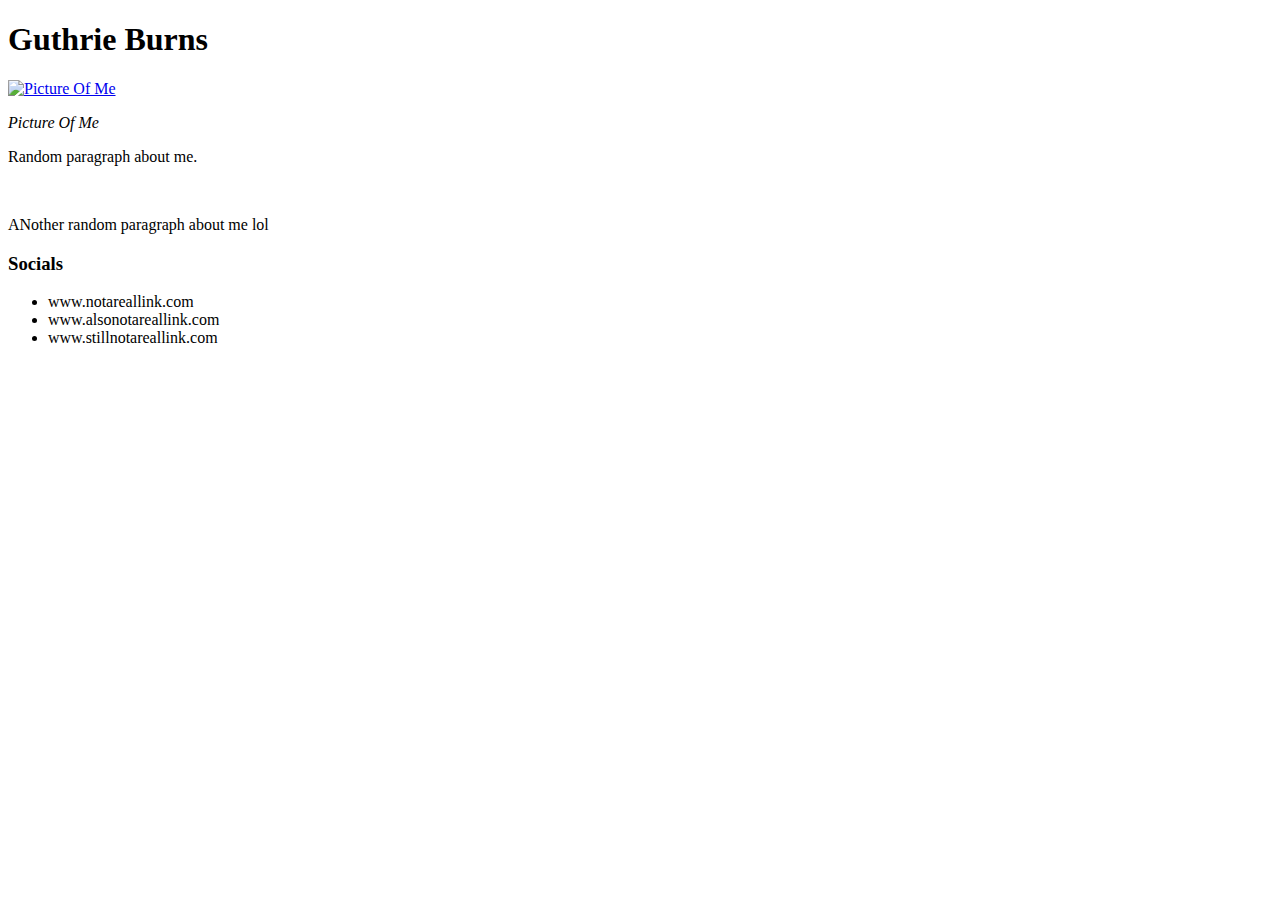
==== index.html @ f1d0ff4c "new web" ====
<!DOCTYPE html>
<html lang="en">


    <head>
        <meta charset="UTF-8">
        <title>Guthrie Burns</title>
    </head>

    <body>
        <section>
                <h1>Guthrie Burns</h1>
                <article>
                        <a target="_blank" href="assets/images/palceholder.png">
                          <img src="assets/images/placeholder.png" alt="Picture Of Me">
                        </a>
                        <p>
                          <em>Picture Of Me</em>
                        </p>
                      </article>
                <p>
                    Random paragraph about me.
                </p>
                <br>
                <p>
                    ANother random paragraph about me lol
                </p>
                <h3>Socials</h3>
                <ul>
                  <li>www.notareallink.com</li>
                  <li>www.alsonotareallink.com</li>
                  <li>www.stillnotareallink.com</li>
                <!-- The ol ending tag was missing the backslash -->
                </ul>
              

        </section>
    </body>
</html>
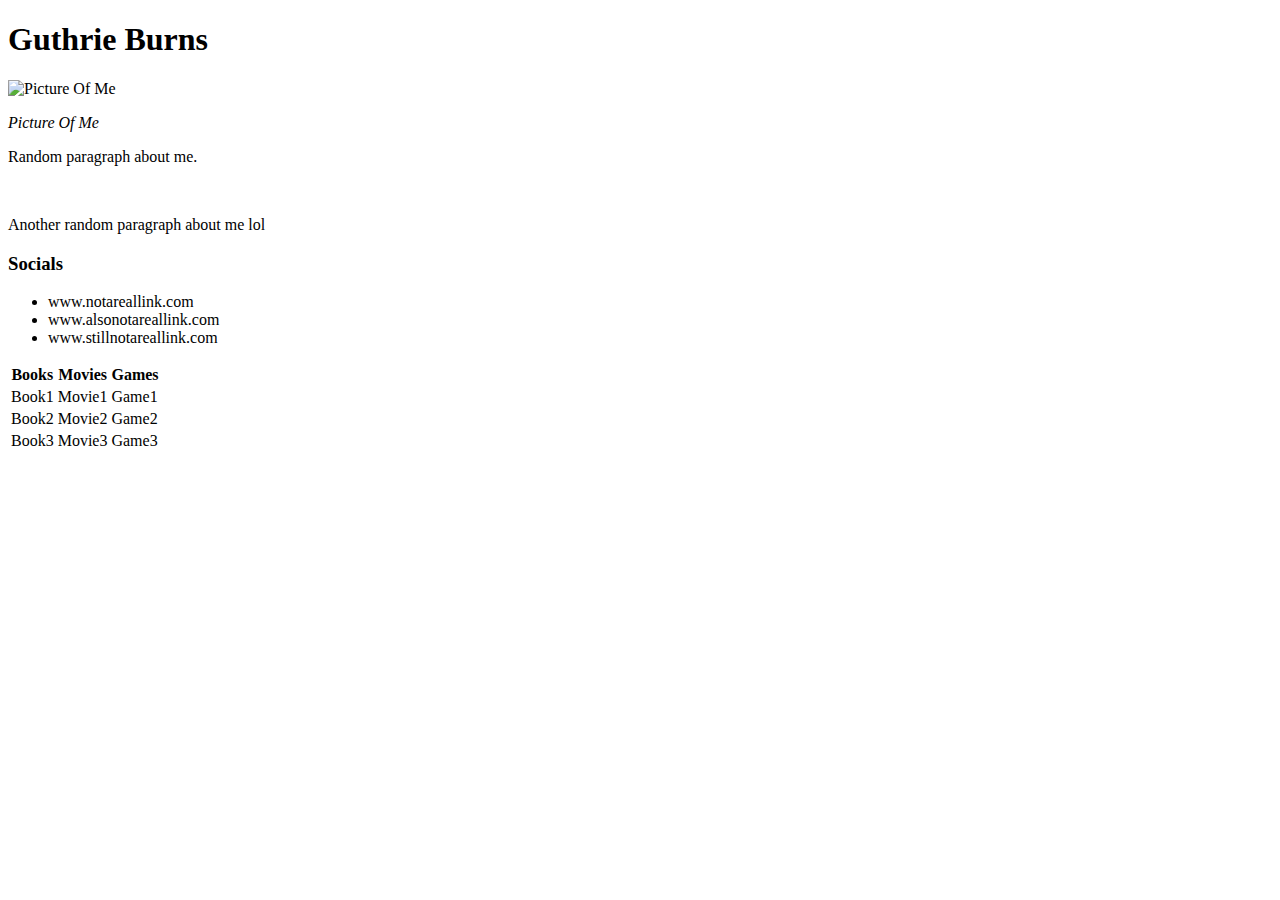
==== commit 63dc67d4: "new" ====
--- a/index.html
+++ b/index.html
@@ -2,38 +2,56 @@
 <html lang="en">
 
 
-    <head>
-        <meta charset="UTF-8">
-        <title>Guthrie Burns</title>
-    </head>
 
-    <body>
-        <section>
-                <h1>Guthrie Burns</h1>
-                <article>
-                        <a target="_blank" href="assets/images/palceholder.png">
-                          <img src="assets/images/placeholder.png" alt="Picture Of Me">
-                        </a>
-                        <p>
-                          <em>Picture Of Me</em>
-                        </p>
-                      </article>
-                <p>
-                    Random paragraph about me.
-                </p>
-                <br>
-                <p>
-                    ANother random paragraph about me lol
-                </p>
-                <h3>Socials</h3>
-                <ul>
-                  <li>www.notareallink.com</li>
-                  <li>www.alsonotareallink.com</li>
-                  <li>www.stillnotareallink.com</li>
+  <head>
+    <meta charset="UTF-8">
+    <title>Guthrie Burns</title>
+  </head>
+
+  <body>
+    <section>
+      <h1>Guthrie Burns</h1>
+        <article>
+          <img src="https://placehold.it/200x200" alt="Picture Of Me"></a>
+            <p>
+              <em>Picture Of Me</em>
+            </p>
+        </article>
+          <p>
+            Random paragraph about me.
+          </p><br>
+          <p>
+            Another random paragraph about me lol
+          </p>
+          <h3>Socials</h3>
+            <ul>
+              <li>www.notareallink.com</li>
+              <li>www.alsonotareallink.com</li>
+              <li>www.stillnotareallink.com</li>
                 <!-- The ol ending tag was missing the backslash -->
-                </ul>
-              
-
-        </section>
-    </body>
+            </ul>
+            <table>
+              <tr>
+                <th>Books</th>
+                <th>Movies</th>
+                <th>Games</th>
+              </tr>
+              <tr>
+                <td>Book1</td>
+                <td>Movie1</td>
+                <td>Game1</td>
+              </tr>
+              <tr>
+                <td>Book2</td>
+                <td>Movie2</td>
+                <td>Game2</td>
+              </tr>
+              <tr>
+                <td>Book3</td>
+                <td>Movie3</td>
+                <td>Game3</td>
+              </tr>
+            </table>
+          </section>
+  </body>
 </html>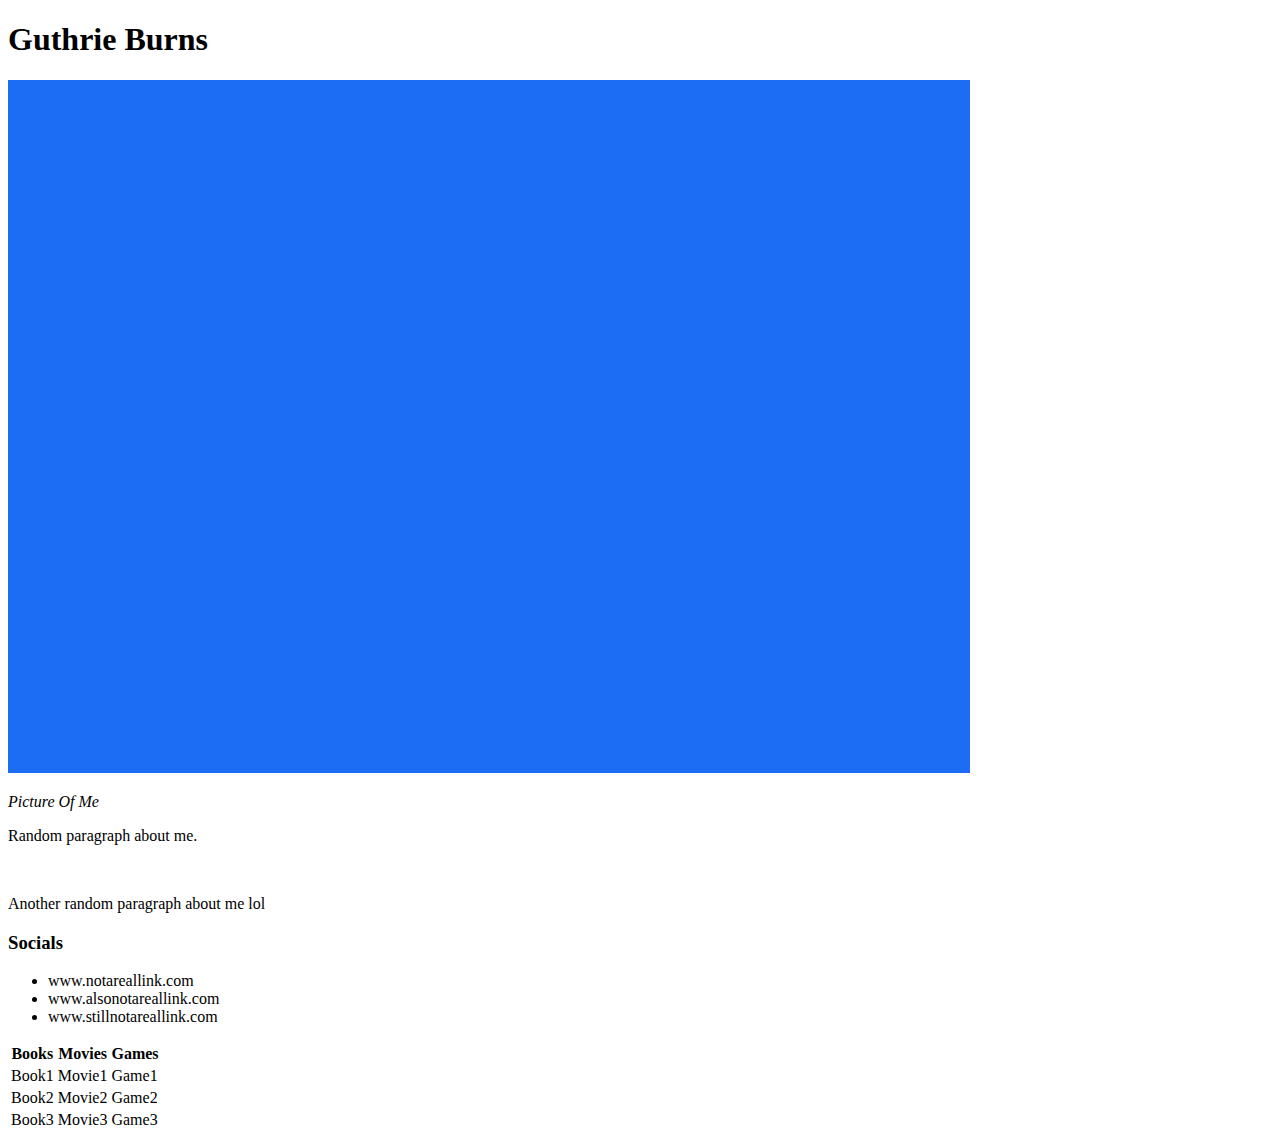
==== commit 8b534b7f: "pic" ====
--- a/index.html
+++ b/index.html
@@ -12,7 +12,7 @@
     <section>
       <h1>Guthrie Burns</h1>
         <article>
-          <img src="https://placehold.it/200x200" alt="Picture Of Me"></a>
+          <img src="image.png" alt="Picture Of Me"></a>
             <p>
               <em>Picture Of Me</em>
             </p>
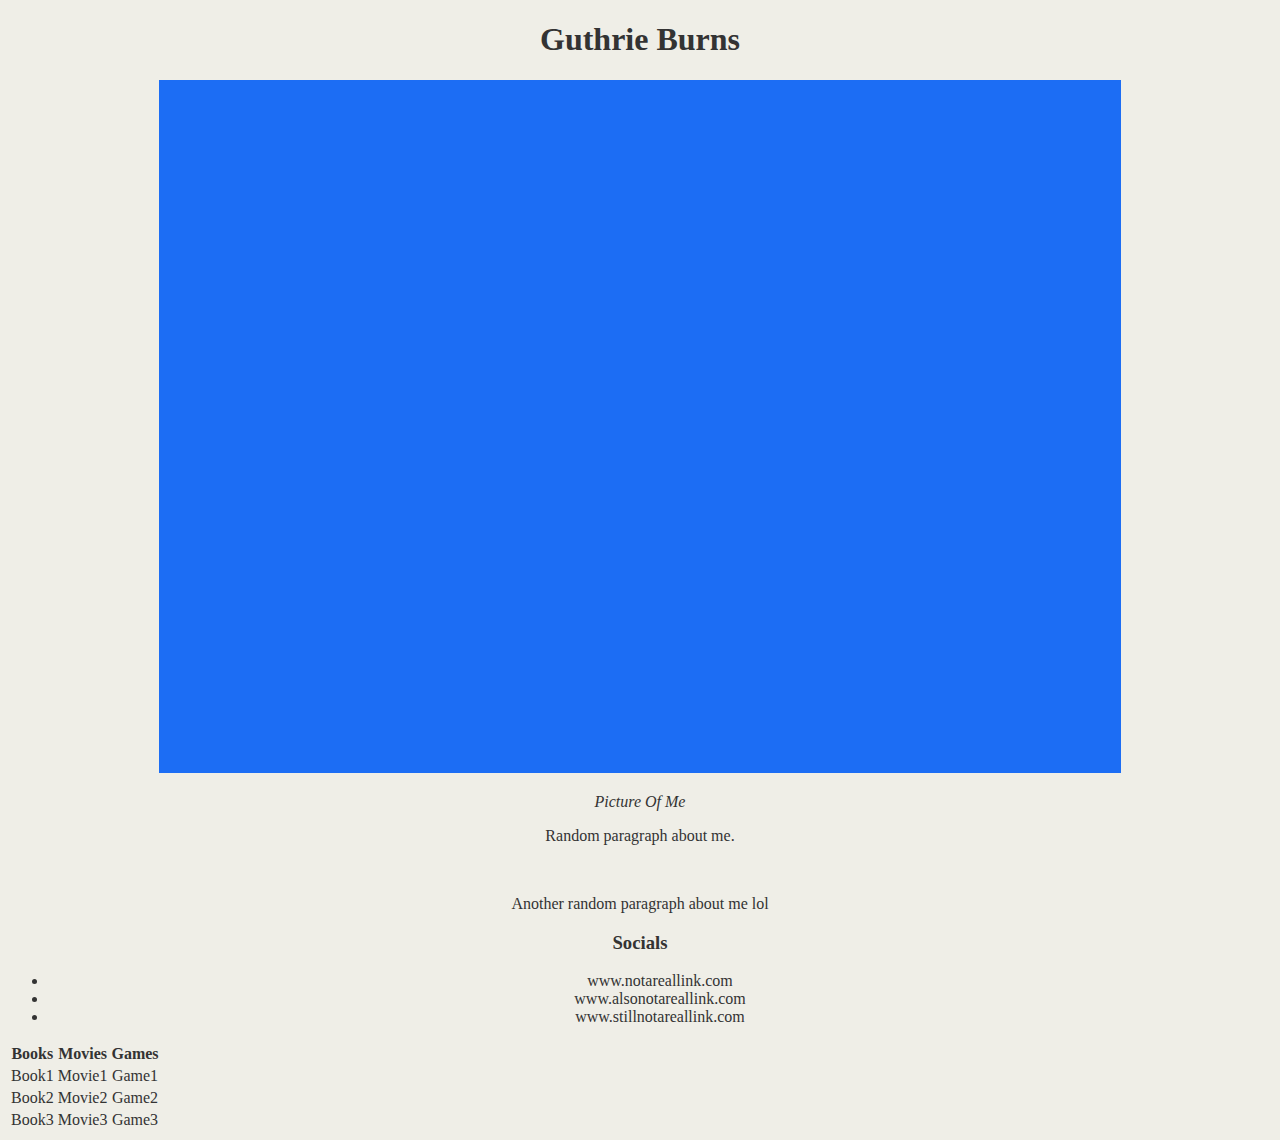
==== commit 888ec83d: "new1" ====
--- a/index.html
+++ b/index.html
@@ -4,12 +4,13 @@
 
 
   <head>
+    <link rel='stylesheet' type='text/css' href='style.css'/>
     <meta charset="UTF-8">
     <title>Guthrie Burns</title>
   </head>
 
   <body>
-    <section>
+    <section id="main-bio">
       <h1>Guthrie Burns</h1>
         <article>
           <img src="image.png" alt="Picture Of Me"></a>
--- a/style.css
+++ b/style.css
@@ -0,0 +1,6 @@
+body {
+    background-color:#efeee7;
+    font-family: 'Times New Roman', Times, serif;
+    color: #333333;
+    text-align: center;
+}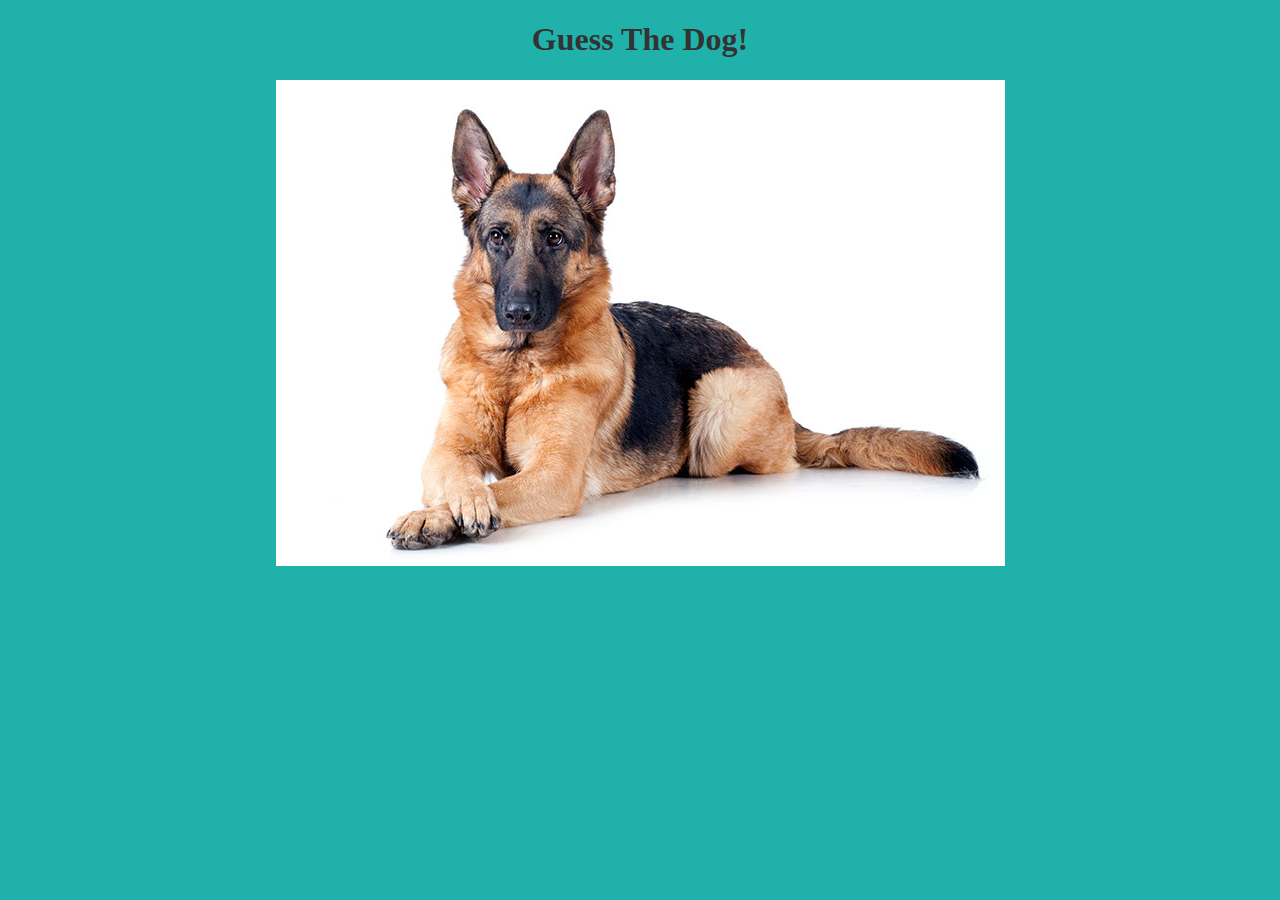
==== commit 7aa3a335: "dog" ====
--- a/index.html
+++ b/index.html
@@ -1,4 +1,6 @@
+
 <!DOCTYPE html>
+
 <html lang="en">
 
 
@@ -6,53 +8,42 @@
   <head>
     <link rel='stylesheet' type='text/css' href='style.css'/>
     <meta charset="UTF-8">
-    <title>Guthrie Burns</title>
+    <title>Dog Quiz</title>
   </head>
 
   <body>
-    <section id="main-bio">
-      <h1>Guthrie Burns</h1>
-        <article>
-          <img src="image.png" alt="Picture Of Me"></a>
-            <p>
-              <em>Picture Of Me</em>
-            </p>
-        </article>
-          <p>
-            Random paragraph about me.
-          </p><br>
-          <p>
-            Another random paragraph about me lol
-          </p>
-          <h3>Socials</h3>
-            <ul>
-              <li>www.notareallink.com</li>
-              <li>www.alsonotareallink.com</li>
-              <li>www.stillnotareallink.com</li>
-                <!-- The ol ending tag was missing the backslash -->
-            </ul>
-            <table>
-              <tr>
-                <th>Books</th>
-                <th>Movies</th>
-                <th>Games</th>
-              </tr>
-              <tr>
-                <td>Book1</td>
-                <td>Movie1</td>
-                <td>Game1</td>
-              </tr>
-              <tr>
-                <td>Book2</td>
-                <td>Movie2</td>
-                <td>Game2</td>
-              </tr>
-              <tr>
-                <td>Book3</td>
-                <td>Movie3</td>
-                <td>Game3</td>
-              </tr>
-            </table>
-          </section>
+      <h1>Guess The Dog!</h1>
+      <script type="text/javascript">
+  
+        var imlocation = "images/";
+        var currentdate = 0;
+        var image_number = 0;
+        function ImageArray (n) {
+          this.length = n;
+          for (var i =1; i <= n; i++) {
+            this[i] = ' '
+          }
+        }
+        image = new ImageArray(9)
+        image[0] = 'bea.png'
+        image[1] = 'gr.png'
+        image[2] = 'lab.png'
+        image[3] = 'gs.png'
+        image[4] = 'chi.png'
+        image[5] = 'dasch.png'
+        image[6] = 'husk.png'
+        image[7] = 'pug.png'
+        image[8] = 'pom.png'
+        var rand = 60/image.length
+        function randomimage() {
+          currentdate = new Date()
+          image_number = currentdate.getSeconds()
+          image_number = Math.floor(image_number/rand)
+          return(image[image_number])
+        }
+        document.write("<img src='" + imlocation + randomimage()+ "'>");
+       
+       </script>
+       <p></p>
   </body>
 </html>--- a/style.css
+++ b/style.css
@@ -1,6 +1,17 @@
 body {
-    background-color:#efeee7;
+    background-color:lightseagreen;
     font-family: 'Times New Roman', Times, serif;
     color: #333333;
     text-align: center;
+
+
+}
+
+ul {
+    width:300px;
+    margin:0 auto;
+}
+
+table {
+    margin: 50px;
 }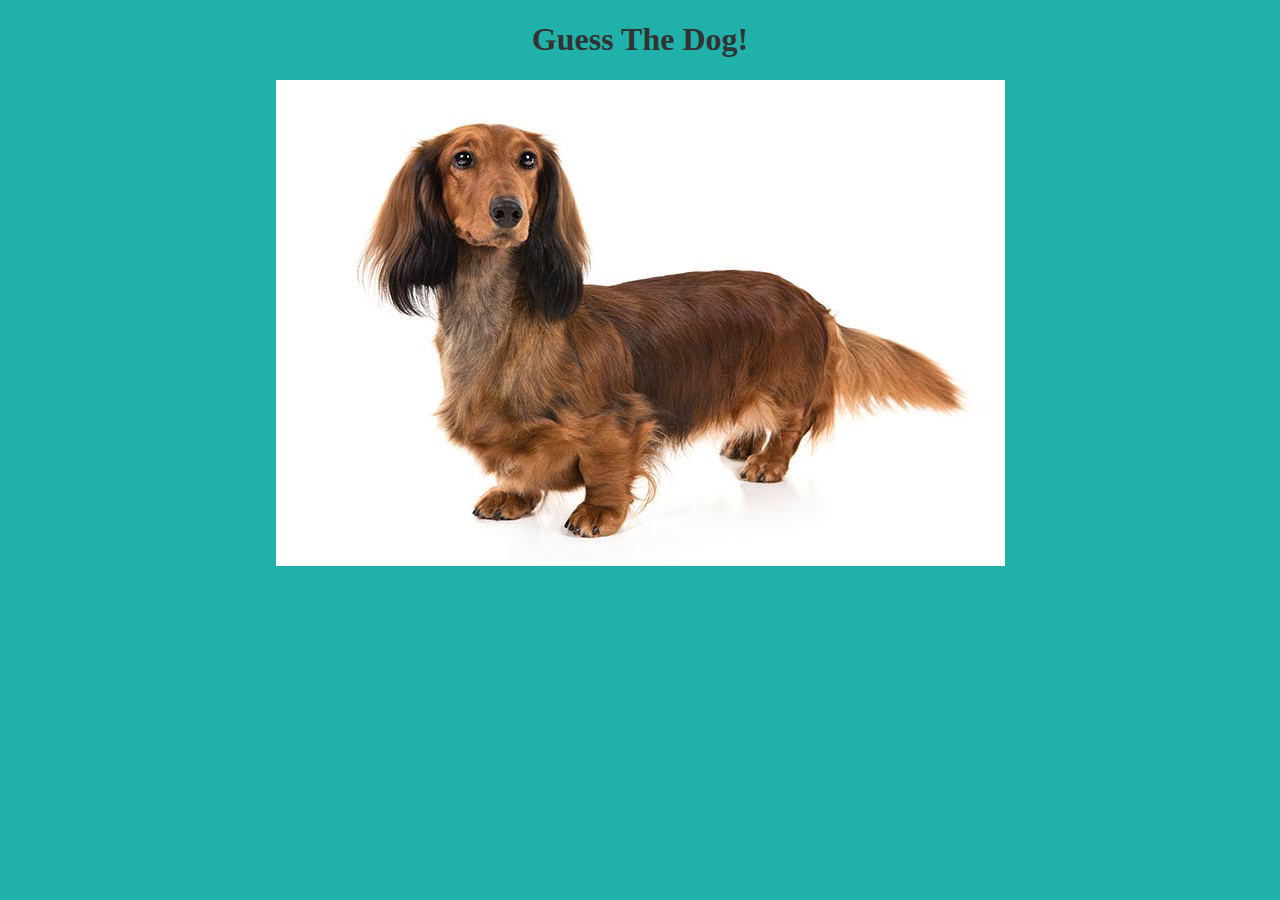
==== commit 2715a2d6: "new dogs" ====
--- a/index.html
+++ b/index.html
@@ -24,7 +24,7 @@
             this[i] = ' '
           }
         }
-        image = new ImageArray(9)
+        image = new ImageArray(13)
         image[0] = 'bea.png'
         image[1] = 'gr.png'
         image[2] = 'lab.png'
@@ -34,6 +34,10 @@
         image[6] = 'husk.png'
         image[7] = 'pug.png'
         image[8] = 'pom.png'
+        image[9] = 'sb.png'
+        image[10] = 'shib.png'
+        image[11] = 'chow.png'
+        image[12] = 'shih.png'
         var rand = 60/image.length
         function randomimage() {
           currentdate = new Date()
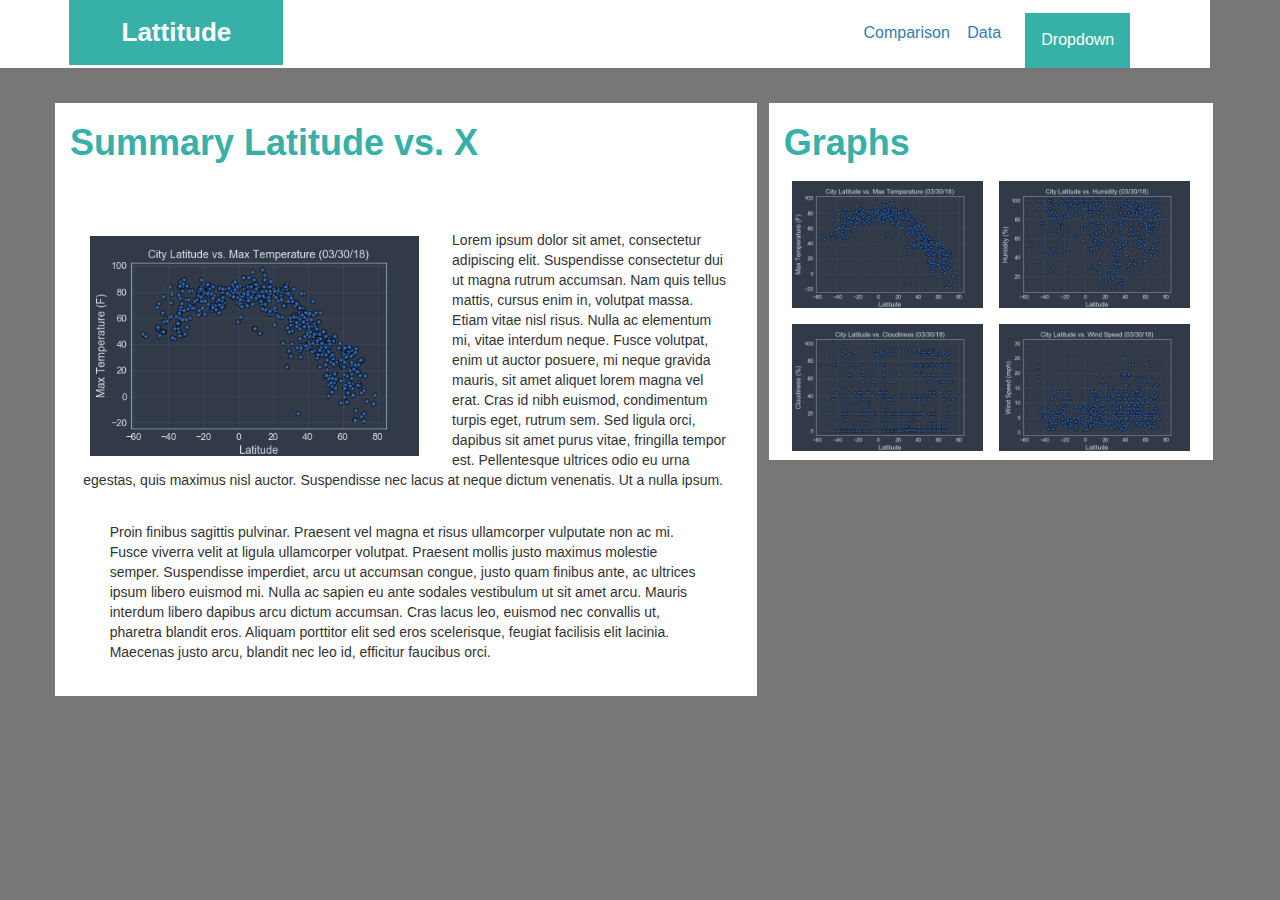
==== commit 985c936d: "homework" ====
--- a/index.html
+++ b/index.html
@@ -1,53 +1,89 @@
+<!DOCTYPE html>
+<html lang="en">
+<head>
+  <meta charset="UTF-8">
+  <title>Site</title>
+  
+  <link rel="stylesheet" href="https://cdnjs.cloudflare.com/ajax/libs/twitter-bootstrap/3.3.7/css/bootstrap.min.css" />
+  <link rel="stylesheet" href="style.css">
+</head>
 
-<!DOCTYPE html>
+<body class="main">
+<div class="container">
+    <div class="header">
+            <div class="row">
+                    <div class="col-xs-12 col-sm-12 col-md-2 col-lg-2 latitude">
+                            <h1 class ="lat_text">Lattitude</a></h1>
+                    </div>
+        
+                    <div class="col-xs-hidden col-sm-7 col-md-7 col-lg-7">
+                            
+        
+                    </div>                
+        
+                    <div class="col-xs-12 col-sm-12 col-md-3 col-lg-3 buttons">
+                        <div class="dropdown">
+                                <button class="dropbtn">Dropdown</button>
+                                <div class="dropdown-content">
+                                  <a href="temp.html">Temperature</a>
+                                  <a href="humidity.html">Humidity</a>
+                                  <a href="cloud.html">Cloudiness</a>
+                                  <a href="wind.html">Wind Speed</a>
+                                </div>
+                              </div>
 
-<html lang="en">
+                        
+                        <p class="comparison"><a href="comp.html" role="button">Comparison</a></p>
+                        <p class="data"><a href="data.html" role="button">Data</a></p>
+                    </div>
+                
+                
+        
+                        
+                </div>
+
+    </div>
+
+    <div class="second_row">
+
+        <div class="row">
+                <div class="col-xs-12 col-sm-12  col-md-8 col-lg-8 main_box">
+                        <h1 class="sechead">Summary Latitude vs. X</h1>
+                        <div class="main_box_content">
+                            <img class= "temperature" src="Resources/Fig1.png" alt="Temperetire_pic">
+                            <p class="para1"> Lorem ipsum dolor sit amet, consectetur adipiscing elit. Suspendisse consectetur dui ut magna rutrum accumsan. Nam quis tellus mattis, cursus enim in, volutpat massa. Etiam vitae nisl risus. Nulla ac elementum mi, vitae interdum neque. Fusce volutpat, enim ut auctor posuere, mi neque gravida mauris, sit amet aliquet lorem magna vel erat. Cras id nibh euismod, condimentum turpis eget, rutrum sem. Sed ligula orci, dapibus sit amet purus vitae, fringilla tempor est. Pellentesque ultrices odio eu urna egestas, quis maximus nisl auctor. Suspendisse nec lacus at neque dictum venenatis. Ut a nulla ipsum. </p>
+                            <p class="para2">Proin finibus sagittis pulvinar. Praesent vel magna et risus ullamcorper vulputate non ac mi. Fusce viverra velit at ligula ullamcorper volutpat. Praesent mollis justo maximus molestie semper. Suspendisse imperdiet, arcu ut accumsan congue, justo quam finibus ante, ac ultrices ipsum libero euismod mi. Nulla ac sapien eu ante sodales vestibulum ut sit amet arcu. Mauris interdum libero dapibus arcu dictum accumsan. Cras lacus leo, euismod nec convallis ut, pharetra blandit eros. Aliquam porttitor elit sed eros scelerisque, feugiat facilisis elit lacinia. Maecenas justo arcu, blandit nec leo id, efficitur faucibus orci. </p>   
+                        </div>
+                </div>
+                   
+        
+                <div class="col-xs-12 col-sm-12 col-md-4 col-lg-4 right_box">
+                        <h1 class="sechead">Graphs</h1>
+
+                        <div class= "second_box_content">
+                                <a href="temp.html" >
+                                        <img class= "temp " src="Resources/Fig1.png"  alt="Latitude Vs. Temperature">
+                                </a>
+                                <a href="humidity.html" >
+                                        <img class= "humidity" src="Resources/Fig2.png" alt="Latitude Vs. Humidity">
+                                </a>
+                                <a href="cloud.html" >
+                                        <img class= "cloudiness" src="Resources/Fig3.png" alt="Latitude Vs. Cloudiness"> 
+                                </a>
+                                <a href="wind.html" >
+                                        <img class= "wind_speed" src="Resources/Fig4.png" alt="Latitude Vs. Wind Speed">  
+                                </a>
+                        </div>
+                </div>
+              
+        </div>
 
 
+    </div>
 
-  <head>
-    <link rel='stylesheet' type='text/css' href='style.css'/>
-    <meta charset="UTF-8">
-    <title>Dog Quiz</title>
-  </head>
 
-  <body>
-      <h1>Guess The Dog!</h1>
-      <script type="text/javascript">
-  
-        var imlocation = "images/";
-        var currentdate = 0;
-        var image_number = 0;
-        function ImageArray (n) {
-          this.length = n;
-          for (var i =1; i <= n; i++) {
-            this[i] = ' '
-          }
-        }
-        image = new ImageArray(13)
-        image[0] = 'bea.png'
-        image[1] = 'gr.png'
-        image[2] = 'lab.png'
-        image[3] = 'gs.png'
-        image[4] = 'chi.png'
-        image[5] = 'dasch.png'
-        image[6] = 'husk.png'
-        image[7] = 'pug.png'
-        image[8] = 'pom.png'
-        image[9] = 'sb.png'
-        image[10] = 'shib.png'
-        image[11] = 'chow.png'
-        image[12] = 'shih.png'
-        var rand = 60/image.length
-        function randomimage() {
-          currentdate = new Date()
-          image_number = currentdate.getSeconds()
-          image_number = Math.floor(image_number/rand)
-          return(image[image_number])
-        }
-        document.write("<img src='" + imlocation + randomimage()+ "'>");
-       
-       </script>
-       <p></p>
-  </body>
+</div>
+
+</body>
+
 </html>--- a/style.css
+++ b/style.css
@@ -1,17 +1,217 @@
-body {
-    background-color:lightseagreen;
-    font-family: 'Times New Roman', Times, serif;
-    color: #333333;
+.main{
+    font-family: Arial, Helvetica, sans-serif;
+    background: rgb(121, 118, 118);
+
+}
+
+.header{
+    background: white;
+    margin-left:-10%;
+}
+.body_except_header{
+    background: white;
+    margin-top:5%;
+}
+
+.latitude{
+    background: rgb(55, 177, 167);
+    color:white;
+    left:10%;
+    
+}
+
+.lat_text{
+    font-family: Arial, Helvetica, sans-serif;
+    font-size: 26px;
+    margin: 10% 20% 10% 20%;
     text-align: center;
-
-
-}
-
-ul {
-    width:300px;
-    margin:0 auto;
-}
-
-table {
-    margin: 50px;
+    font-weight: bold;
+    
+}
+
+.sechead{
+    font-weight: bold;
+    color: rgb(55, 177, 167);
+
+}
+.comparison_sechead{
+    font-weight: bold;
+    color: rgb(55, 177, 167);
+    text-align: center;
+
+}
+
+.comparision_left_box{
+    background: white;
+}
+.buttons{
+    font-size: 16px;
+    text-align: center;
+    margin-top: 1%;
+    color:white;
+    right: 5%;
+}
+
+.poles{
+    float: left;
+    margin:3%;
+}
+.comparison{
+    float: left;
+    margin:3%;
+}
+.data{
+    float: left;
+    margin:3%;
+}
+
+.main_box{
+    width: 60%;
+    margin: 3% 0% 3% 0%;
+    background: white;
+   
+}
+.right_box{
+    width: 38%;
+    background: white;
+    margin: 3% 1% 3% 1%;
+}
+.main_box_content{
+    margin:10% 1% 5% 1%;
+}
+
+.temp{
+    width: 46%;
+    float: left;
+    margin:2% ;
+}
+
+.humidity{
+    width: 46%;
+    margin:2%;
+    float: left;
+}
+
+.temperature{
+    width: 50%;
+    float: left;
+    margin: 1% 5% 1% 2%;
+    
+}
+
+.para1{
+    margin: 1%;
+}
+
+.para2{
+    margin: 5%;
+}
+
+.cloudiness{
+    width: 46%;
+    margin:2%;
+    float: left;
+}
+
+.wind_speed{
+    width: 46%;
+    margin:2%;
+    float: left;
+}
+
+#dropdown_btn{
+    border:none;
+}
+
+.comparison{
+    text-decoration: none;
+}
+
+.temp_png{
+    width: 80%;
+    margin-left:10%;
+    margin-bottom: 5%;
+}
+
+.comparision_pngs{
+    width: 90%;
+    margin:5%;
+}
+
+.comparison_second_row_header{
+    margin-left:5%;
+}
+
+.th, td {
+    padding: 5px;
+}
+
+.table_headers{
+    font-style: italic;
+    
+}
+
+.clik_note{
+    margin: 5%;
+}
+
+.table, th, td {
+   border: 0.1px gray solid;
+ }
+
+ .dataframe{
+     margin:5%;
+     width: 90%;
+     text-align: center;
+ }
+
+ .t_s_r_text{
+     font-size: medium;
+     margin-top: 5%;
+     margin-left: 5%;
+ }
+
+ .dropbtn {
+    background-color: rgb(55, 177, 167);
+    color: white;
+    padding: 16px;
+    font-size: 16px;
+    border: none;
+    cursor: pointer;
+}
+
+
+.dropdown {
+    position: relative;
+    display: inline-block;
+}
+
+
+.dropdown-content {
+    display: none;
+    position: absolute;
+    background-color: #f9f9f9;
+    min-width: 160px;
+    box-shadow: 0px 8px 16px 0px rgba(0,0,0,0.2);
+    z-index: 1;
+}
+
+
+.dropdown-content a {
+    color: black;
+    padding: 12px 16px;
+    text-decoration: none;
+    display: block;
+}
+
+.dropdown-content a:hover {background-color: #f1f1f1}
+
+
+.dropdown:hover .dropdown-content {
+    display: block;
+}
+
+
+.dropdown:hover .dropbtn {
+    background-color: rgb(55, 177, 167);
 }